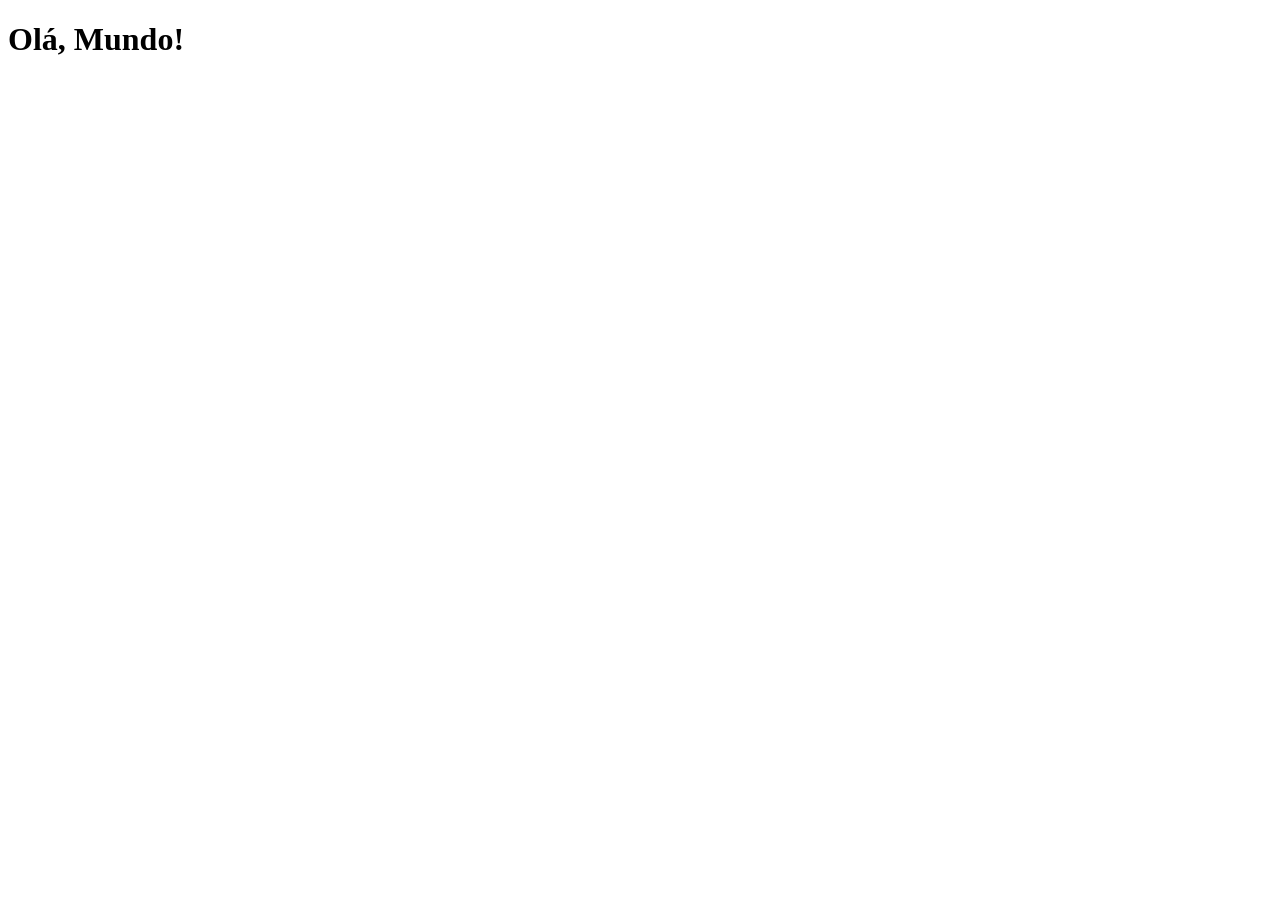
==== index.html @ 2fe7c2f9 "Adicionado index.html" ====
<!DOCTYPE html>
<html lang="pt-br">
<head>
    <meta charset="UTF-8">
    <meta name="viewport" content="width=device-width, initial-scale=1.0">
    <title>Projeto Redes Sociais</title>
    <link rel="shortcut icon" href="favicon.ico" type="image/x-icon">
</head>
<body>
    <h1>Olá, Mundo!</h1>
</body>
</html>
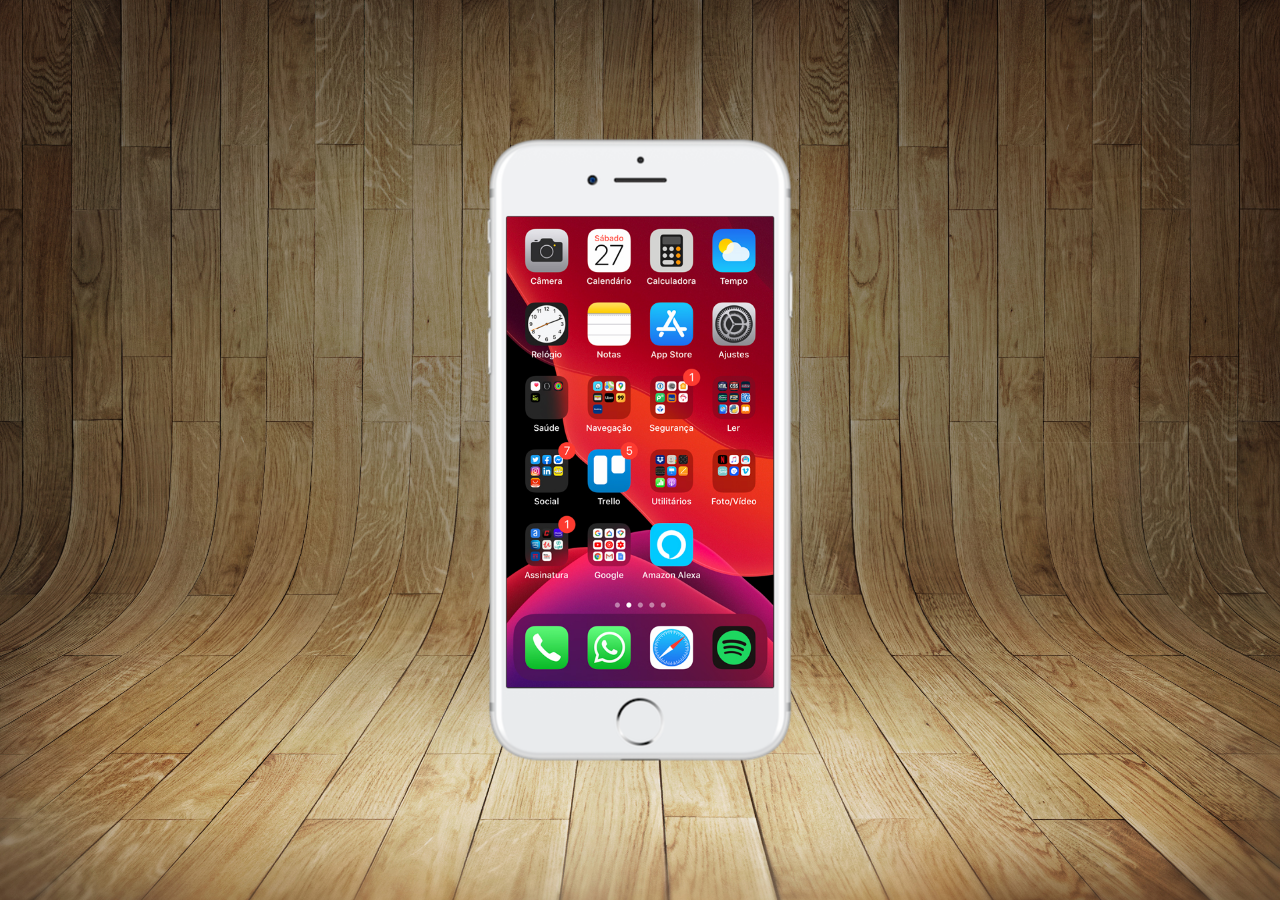
==== commit 626a4c9a: "criada a tela home" ====
--- a/index.html
+++ b/index.html
@@ -5,8 +5,16 @@
     <meta name="viewport" content="width=device-width, initial-scale=1.0">
     <title>Projeto Redes Sociais</title>
     <link rel="shortcut icon" href="favicon.ico" type="image/x-icon">
+    <link rel="stylesheet" href="estilos/style.css">
 </head>
 <body>
-    <h1>Olá, Mundo!</h1>
+    <main>
+        <section id="telefone">
+            <iframe src="home.html" name="tela" id="tela" frameborder="0"></iframe>
+        </section>
+        <section id="redes-sociais">
+
+        </section>
+    </main>
 </body>
 </html>
--- a/estilos/style.css
+++ b/estilos/style.css
@@ -0,0 +1,44 @@
+@charset "UTF-8";
+
+* {
+    margin: 0px;
+    padding: 0px;
+    font-family: Arial, Helvetica, sans-serif;
+}
+
+html, body {
+    height: 100vh;
+    width: 100vw;
+    background-color: black;
+}
+
+body {
+    background: url(../imagens/fundo-madeira.jpg) no-repeat top center;
+    background-size: cover;
+    background-attachment: fixed;
+}
+
+main {
+    position: relative;
+    height: 100vh;
+}
+
+section#telefone {
+    position: absolute;
+    top: 50%;
+    left: 50%;
+    transform: translate(-50%,-50%);
+
+    height: 627px;
+    width: 311px;
+    background-color: blue;
+    background: url(../imagens/frame-iphone.png) no-repeat;
+}
+
+iframe#tela {
+    position: relative;
+    top: 80px;
+    left: 22px;
+    width: 267px;
+    height: 471px;
+}
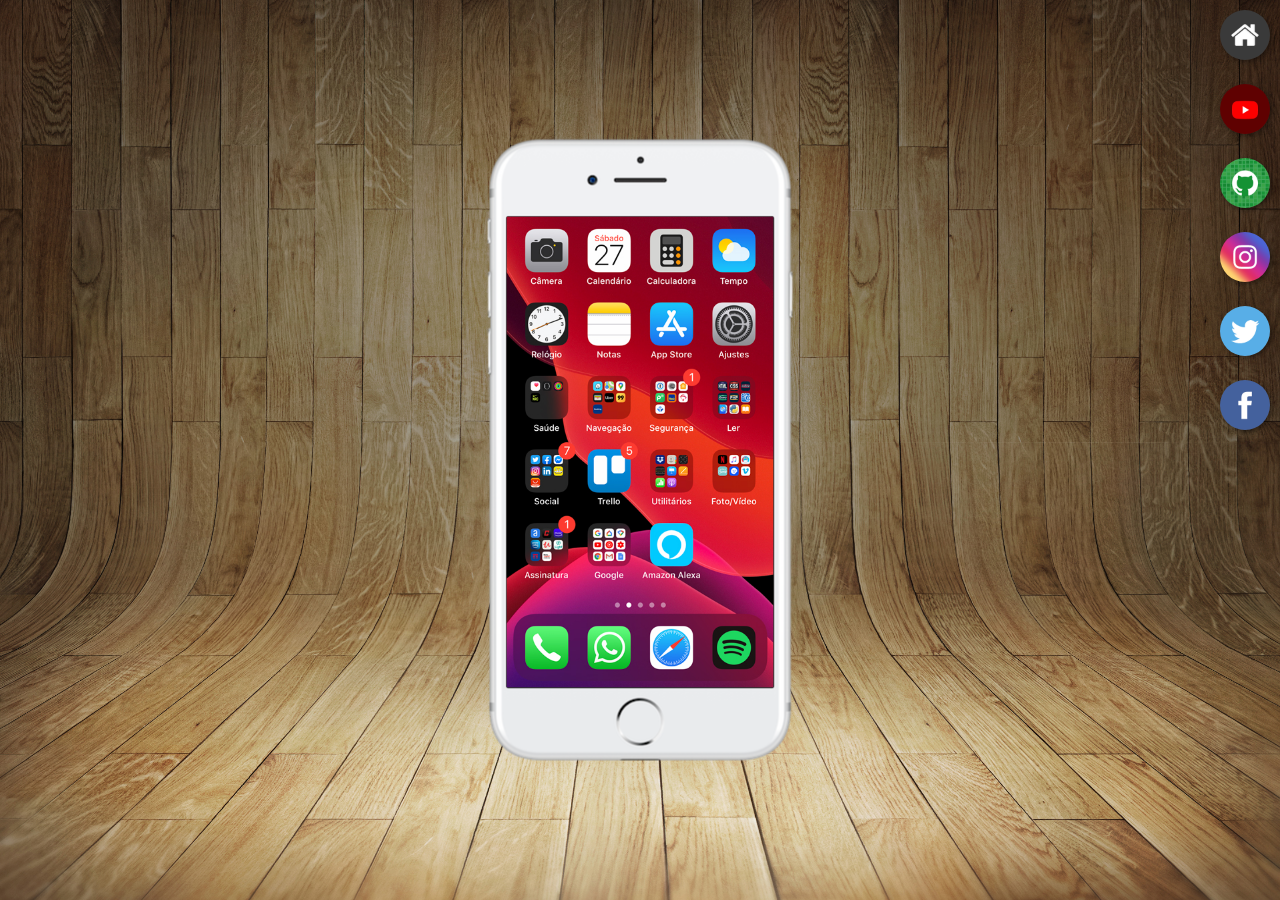
==== commit 7e9a52f3: "Criei os botões na lateral" ====
--- a/index.html
+++ b/index.html
@@ -10,10 +10,17 @@
 <body>
     <main>
         <section id="telefone">
-            <iframe src="home.html" name="tela" id="tela" frameborder="0"></iframe>
+            <iframe src="home.html" name="tela" id="tela" frameborder="0">
+                Seu navegador não é compatível com isso
+            </iframe>
         </section>
         <section id="redes-sociais">
-
+            <a href="" target="tela"><img src="imagens/logo-home.jpg" alt=""></a><br>
+            <a href="" target="tela"><img src="imagens/logo-youtube.jpg" alt=""></a><br>
+            <a href="" target="tela"><img src="imagens/logo-github.jpg" alt=""></a><br>
+            <a href="" target="tela"><img src="imagens/logo-instagram.jpg" alt=""></a><br>
+            <a href="" target="tela"><img src="imagens/logo-twitter.jpg" alt=""></a><br>
+            <a href="" target="tela"><img src="imagens/logo-facebook.jpg" alt=""></a>
         </section>
     </main>
 </body>
--- a/estilos/style.css
+++ b/estilos/style.css
@@ -41,4 +41,23 @@
     left: 22px;
     width: 267px;
     height: 471px;
+}
+
+section#redes-sociais img {
+    width: 50px;
+    margin: 10px;
+    border-radius: 50%;
+    box-shadow: 2px 2px 5px rgba(0, 0, 0, 0.400);
+    box-sizing: border-box;
+}
+
+section#redes-sociais {
+    text-align: right;
+}
+
+section#redes-sociais img:hover {
+    border: 2px solid rgba(255, 255, 255, 0.600);
+    transform: translate(-2px, -2px);
+    box-shadow: 4px 4px 8px rgba(0, 0, 0, 0.400);
+    transition: transform 0.2s, 0.2s;
 }
